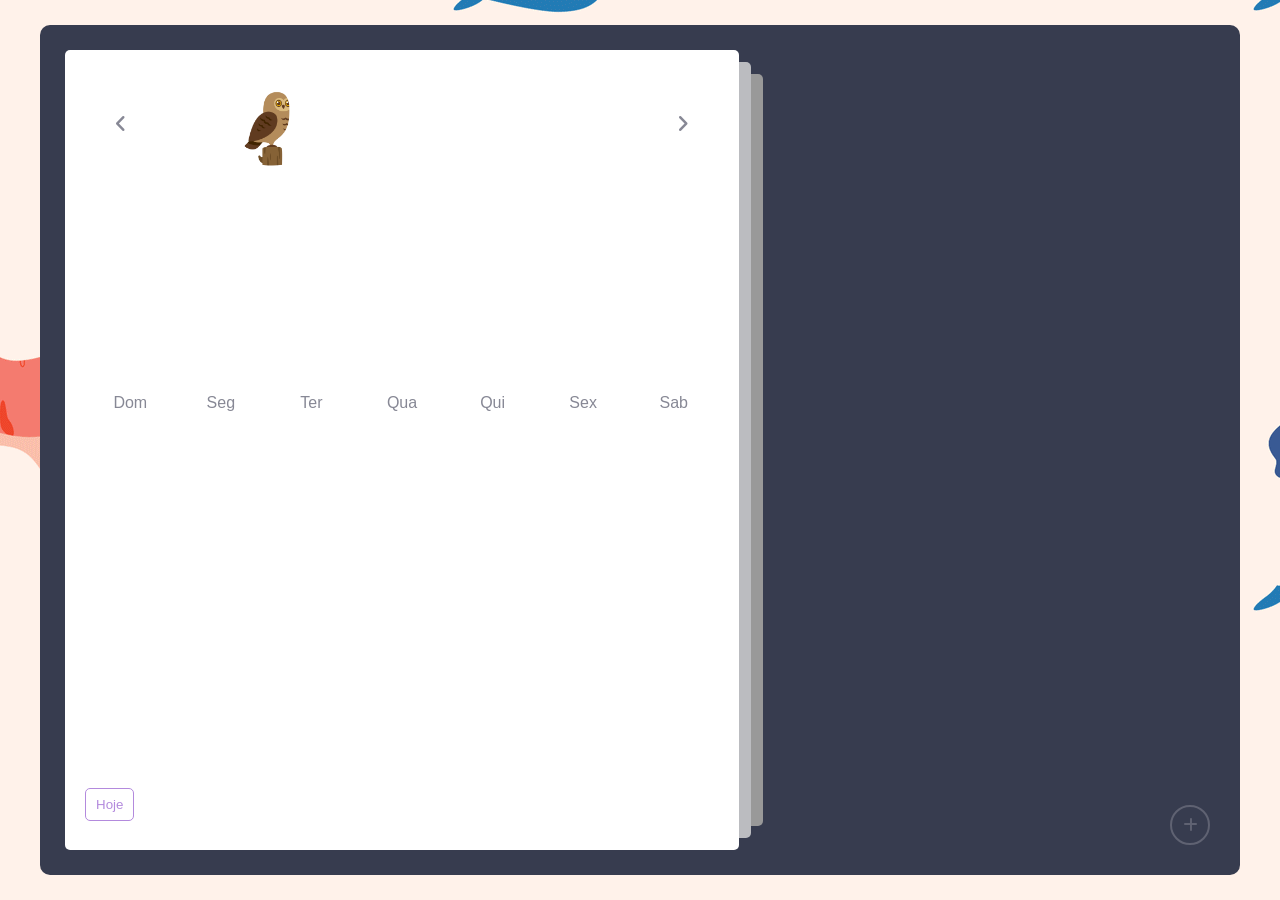
==== index.html @ ad1a047c "projeto 1.0" ====
<!DOCTYPE html>
<html lang="pt-BR">

<head>
    <meta charset="UTF-8">
    <meta name="viewport" content="width=device-width, initial-scale=1.0">
    <link rel="stylesheet" href="style.css">
    <link rel="stylesheet" href="https://cdnjs.cloudflare.com/ajax/libs/font-awesome/6.6.0/css/all.min.css"
        integrity="sha512-Kc323vGBEqzTmouAECnVceyQqyqdsSiqLQISBL29aUW4U/M7pSPA/gEUZQqv1cwx4OnYxTxve5UMg5GT6L4JJg=="
        crossorigin="anonymous" referrerpolicy="no-referrer"
    />
    <link rel="shortcut icon" href="img/favicon.ico.jpg" type="image/x-icon"/>
    <title>Calendar</title>
</head>

<body>

    <div class="container">
        <div class="left">
            <div class="calendar">
                <div class="month">
                    <i class="fa fa-angle-left prev"></i>
                    <div class="date"></div>
                    <i class="fa fa-angle-right next"></i>
                </div>
                <div class="weekdays">
                    <div>dom</div>
                    <div>seg</div>
                    <div>ter</div>
                    <div>qua</div>
                    <div>qui</div>
                    <div>sex</div>
                    <div>sab</div>
                </div>
                <div class="days">

                </div>
                <div class="goto-today">
                    <button class="today-bnt">Hoje</button>
                </div>
            </div>
        </div>
        <div class="right">
            <div class="today-date">
                <div class="event-day"></div>
                <div class="event-date"></div>
            </div>
            <div class="events"></div>
            <div class="add-event-wrapper">
                <div class="add-event-header">
                    <div class="title">Novo Pedido</div>
                    <i class="fas fa-times close"></i>
                </div>
                <div class="add-event-body">
                    <div class="add-event-input">
                        <input type="text" placeholder="Nome da Cliente" class="event-name">
                    </div>
                    <div class="add-event-input">
                        <input type="text" placeholder="Vestido" class="event-description">
                    </div>
                </div>
                <div class="add-event-footer">
                    <button class="add-event-bnt">Salvar</button>
                </div>
            </div>
        </div>
        <button class="add-event">
            <i class="fas fa-plus"></i>
        </button>
        <div class="modal">
            <img src="img/Owl1.gif" alt="this slowpoke moves"  width="250" alt="404 image"/>
        </div>
    </div>
    <script src="script.js"></script>
</body>

</html>
---- style.css ----
:root{
    --primary-clr: #b38add;
}
*{
    margin: 0;
    padding: 0;
    box-sizing: border-box;
    font-family: "Poppins", sans-serif;
}
body{
    min-height: 100vh;
    display: flex;
    align-items: center;
    justify-content: center;
    background-color: #e2e1dc;
    background: url(img/OwlBG.gif) center;
    background-size: auto;
}
.container{
    position: relative;
    width: 1200px;
    min-height: 850px;
    margin: 0 auto;
    padding: 5px;
    color: #fff;
    display: flex;
    border-radius: 10px;
    background-color: #373c4f;
}
.left{
    width: 60%;
    padding: 20px;
}
.calendar{
    position: relative;
    width: 100%;
    height: 100%;
    display: flex;
    flex-direction: column;
    flex-wrap: wrap;
    justify-content: space-between;
    color: #878895;
    border-radius: 5px;
    background-color: #fff;
}
.calendar::before,
.calendar::after{
    content: '';
    position: absolute;
    top:50%;
    left: 100%;
    width: 12px;
    height: 97%;
    border-radius: 0 5px 5px 0;
    background-color: #d3d5d6d7;
    transform: translateY(-50%);
}
.calendar::before{
    height: 94%;
    left: calc(100% + 12px);
    background-color: rgb(153, 153, 153);
}
.calendar .month{
    width: 100%;
    height: 150px;
    display: flex;
    align-items: center;
    justify-content: space-between;
    padding: 0 50px;
    font-size: 1.2rem;
    font-weight: 500;
    text-transform: capitalize;
}
.calendar .month .prev,
.calendar .month .next{
    cursor: pointer;
}
.calendar .month .prev:hover,
.calendar .month .next:hover{
    color: var(--primary-clr);
}
.calendar .weekdays{
    width: 100%;
    height: 100px;
    display: flex;
    align-items: center;
    justify-content: space-between;
    padding: 0 20px;
    font-size: 1rem;
    font-weight: 500;
    text-transform: capitalize;
}
.calendar .weekdays div{
    width: 14.28%;
    height: 100%;
    display: flex;
    align-items: center;
    justify-content: center;
}
.calendar .days{
    width: 100%;
    display: flex;
    flex-wrap: wrap;
    justify-content: space-between;
    padding: 0 20px;
    font-size: 1rem;
    font-weight: 500;
    margin-bottom: 20px;
}
.calendar .days .day{
    width: 14.28%;
    height: 90px;
    display: flex;
    align-items: center;
    justify-content: center;
    cursor: pointer;
    color: var(--primary-clr);
    border: 1px solid #f5f5f5;
}
.calendar .day:not(.prev-date , .next-date):hover{
    color: #fff;
    background-color: var(--primary-clr);
}
.calendar .days .prev-date,
.calendar .days .next-date{
    color: #b3b3b3;
}
.calendar .days .active{
    position: relative;
    font-size: 2rem;
    color: #fff;
    background-color: var(--primary-clr);
}
.calendar .days .active::before{
    content: '';
    position: absolute;
    top: 0;
    left: 0;
    width: 100%;
    height: 100%;
    box-shadow: 0 0 10px var(--primary-clr);
}
.calendar .days .today{
    font-size: 2rem;
}
.calendar .days .event{
    position: relative;
}
.calendar .days .event::after{
    content: '';
    position: absolute;
    bottom: 10%;
    left: 50%;
    width: 75%;
    height: 6px;
    border-radius: 30px;
    transform: translateX(-50%);
    background-color: var(--primary-clr);
}
.calendar .event:hover::after{
    background-color: #fff;
}
.calendar .active.event::after{
    background-color: #fff;
    bottom: 20%;
}
.calendar .active.event{
    padding-bottom: 10px;
}
.calendar .goto-today{
    width: 100%;
    height: 50px;
    display: flex;
    align-items: center;
    justify-content: space-between;
    gap: 5px;
    padding: 0 20px;
    margin-bottom: 20px;
    color: var(--primary-clr);
}
.calendar .goto-today button{
    padding: 8px 10px;  /* mudei aqui de 5px para 8px */
    border: 1px solid var(--primary-clr);
    border-radius: 5px;
    background-color: transparent;
    cursor: pointer;
    color: var(--primary-clr);
}
.calendar .goto-today button:hover{
    color: #fff;
    background-color: var(--primary-clr);
}
.container .right{
    position: relative;
    width: 40%;
    min-height: 100%;
    padding: 20px 0;
}
.right .today-date{
    width: 100%;
    height: 50px;
    display: flex;
    flex-wrap: wrap;
    gap: 10px;
    align-items: center;
    justify-content: space-between;
    padding: 0 40px;
    padding-left: 70px;
    margin-top: 50px;
    margin-bottom: 20px;
    text-transform: capitalize;
}
.today-date .event-day{
    font-size: 2rem;
    font-weight: 500;
}
.today-date .event-date{
    font-size: 1rem;
    font-weight: 400;
    color: #878895;
}
.events{
    width: 100%;
    height: 100%;
    max-height: 600px;
    overflow-x: hidden;
    overflow-y: auto;
    display: flex;
    flex-direction: column;
    padding: 4px;
}
.events .event{
    position: relative;
    width: 95%;
    min-height: 70px;
    display: flex;
    justify-content: center;
    flex-direction: column;
    gap: 5px;
    padding: 0 20px;
    padding-left: 50px;
    color: #fff;
    cursor: pointer;
    background: linear-gradient(90deg, #3f4458, transparent);
}
.events .event:nth-child(even){
    background: transparent;
}
.events .event:hover{
    background: linear-gradient(90deg, var(--primary-clr), transparent);
}
.events .event .title{
    display: flex;
    align-items: center;
    pointer-events: none;
}
.events .event .title .event-title{
    font-size: 1.5rem;
    font-weight: 600;
    margin-left: 20px;
    text-transform: capitalize;
}
.events .event .title i{
    color: var(--primary-clr);
    font-size: 0.5rem;
}
.events .event:hover .title i,
.events .event:hover .event-time{
    color: #fff;
}
.events .event .event-time{
    font-size: 1rem;
    font-weight: 500;
    color: #a4a5b6;
    margin-left: 15px;
    pointer-events: none;
    text-transform: capitalize;
}
.events .event::after{
    content: "✓";
    position: absolute;
    top: 50%;
    right: 0;
    font-size: 3rem;
    display: none;
    align-items: center;
    justify-content: center;
    opacity: 0.3;
    color: var(--primary-clr);
    transform: translateY(-50%);
}
.events .event:hover::after{
    display: flex;
}
.events .no-event{
    width: 100%;
    height: 100%;
    display: flex;
    align-items: center;
    justify-content: center;
    font-size: 1.5rem;
    font-weight: 500;
    color: #878787;
}
.add-event-wrapper{
    position: absolute;
    bottom: 100px;
    left: 50%;
    width: 90%;
    max-height: 0;
    overflow: hidden;
    border-radius: 5px;
    background-color: #fff;
    transform: translateX(-50%);
    transition: max-height 0.5s;
}
.add-event-wrapper.active{
    max-height: 300px;
}
.add-event-header{
    width: 100%;
    height: 50px;
    display: flex;
    align-items: center;
    justify-content: space-between;
    padding: 0 20px;
    color: #373c4f;
    border-bottom: 1px solid #f5f5f5;
}
.add-event-header .close{
    font-size: 1.5rem;
    cursor: pointer;
}
.add-event-header .close:hover{
    color: var(--primary-clr);
}
.add-event-header title{
    font-size: 1.2rem;
    font-weight: 500;
}
.add-event-body{
    width: 100%;
    height: 100%;
    display: flex;
    flex-direction: column;
    gap: 5px;
    padding: 20px;
}
.add-event-body .add-event-input{
    width: 100%;
    height: 40px;
    display: flex;
    align-items: center;
    justify-content: space-between;
    gap: 10px;
}
.add-event-body .add-event-input input{
    width: 100%;
    height: 100%;
    outline: none;
    border: none;
    border-bottom: 1px solid #f5f5f5;
    padding: 0 10px;
    font-size: 1rem;
    font-weight: 400;
    color: #373c4f;
}
.add-event-body .add-event-input input::placeholder{
    color: #a5a5a5;
}
.add-event-body .add-event-input input:focus{
    border-color: var(--primary-clr);
}
.add-event-body .add-event-input input:focus::placeholder{
    color: var(--primary-clr);
}
.add-event-footer{
    display: flex;
    align-items: center;
    justify-content: center;
    padding: 20px;
}
.add-event-bnt{
    height: 40px;
    font-size: 1rem;
    font-weight: 500;
    outline: none;
    border: none;
    color: #fff;
    background-color: var(--primary-clr);
    border-radius: 5px;
    cursor: pointer;
    padding: 5px 10px;
    border: 1px solid var(--primary-clr);
}
.add-event-bnt:hover{
    color: var(--primary-clr);
    background-color: transparent;
}
.add-event{
    position: absolute;
    bottom: 30px;
    right: 30px;
    width: 40px;
    height: 40px;
    display: flex;
    align-items: center;
    justify-content: center;
    font-size: 1rem;
    color: #878895;
    border: 2px solid #878895;
    opacity: 0.5;
    border-radius: 50%;
    background-color: transparent;
    cursor: pointer;
}
.add-event:hover{
    opacity: 1;
}
.add-event i{
    pointer-events: none;
}
/* ------------------modal----------------------- */
.modal{
    height: auto;
    width: 7rem;
    position: absolute;
    top: 7%;
    left: 15%;
}

.modal img{
    width: 100%;
    height: 100%;
}

/* ------------------modal----------------------- */

@media screen and (max-width: 1000px) {
    body {
      align-items: flex-start;
      justify-content: flex-start;
    }
    .container {
      min-height: 100vh;
      flex-direction: column;
      border-radius: 0;
    }
    .container .left {
      width: 100%;
      height: 100%;
      padding: 20px 0;
    }
    .container .right {
      width: 100%;
      height: 100%;
      padding: 20px 0;
    }
    .calendar::before,
    .calendar::after {
      top: 100%;
      left: 50%;
      width: 97%;
      height: 12px;
      border-radius: 0 0 5px 5px;
      transform: translateX(-50%);
    }
    .calendar::before {
      width: 94%;
      top: calc(100% + 12px);
    }
    .events {
      padding-bottom: 340px;
    }
    .add-event-wrapper {
      bottom: 100px;
    }
  }
  @media screen and (max-width: 500px) {
    .calendar .month {
      height: 75px;
    }
    .calendar .weekdays {
      height: 50px;
    }
    .calendar .days .day {
      height: 40px;
      font-size: 0.8rem;
    }
    .calendar .days .day.active,
    .calendar .days .day.today {
      font-size: 1rem;
    }
    .right .today-date {
      padding: 20px;
    }
  }
  
  .credits {
    position: absolute;
    bottom: 0;
    left: 0;
    right: 0;
    text-align: center;
    padding: 10px;
    font-size: 12px;
    color: #fff;
    background-color: #b38add;
  }
  .credits a {
    color: #fff;
    text-decoration: none;
    font-weight: 600;
  }
  .credits a:hover {
    text-decoration: underline;
  }
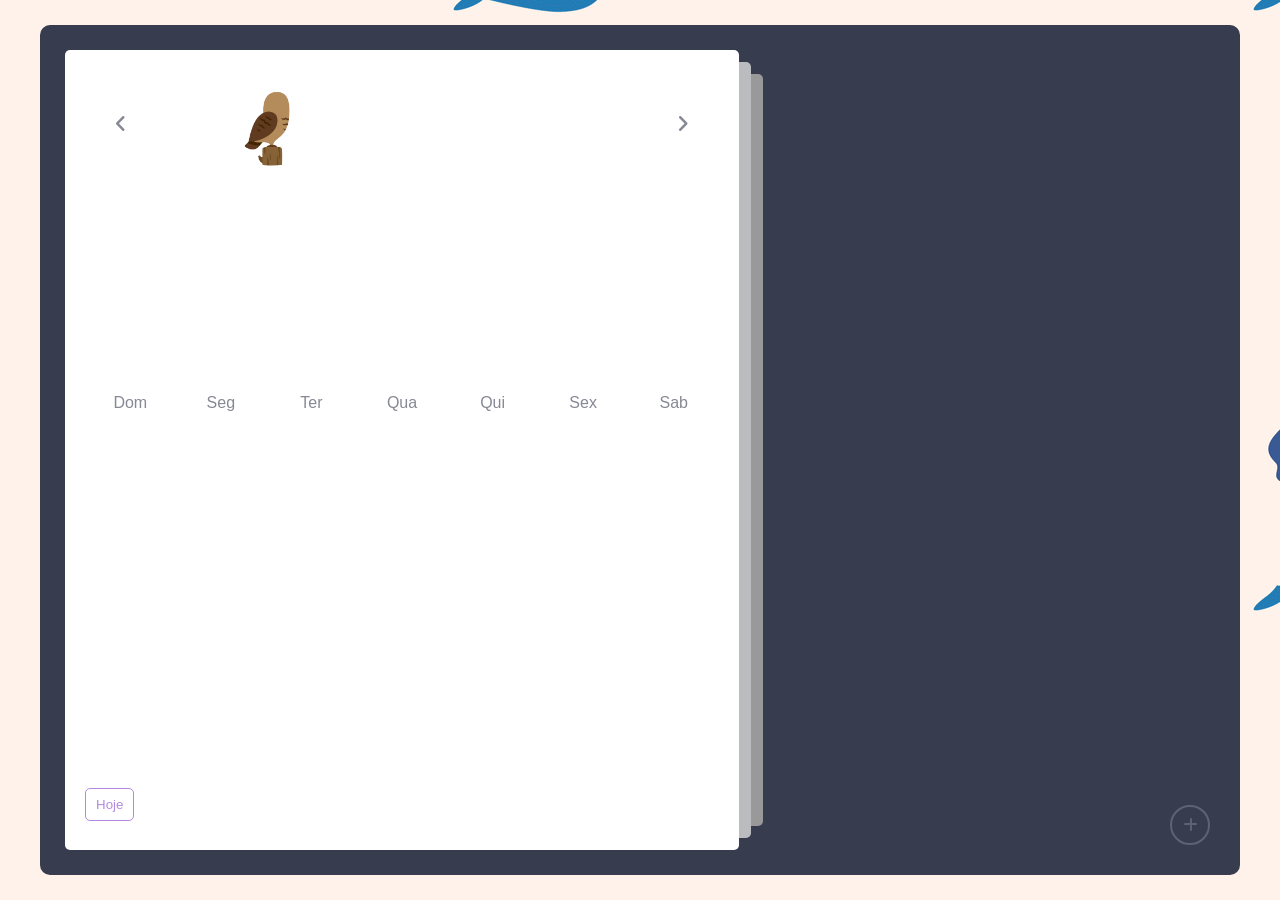
==== commit dd1eca6f: "fix" ====
--- a/index.html
+++ b/index.html
@@ -71,7 +71,7 @@
             <img src="img/Owl1.gif" alt="this slowpoke moves"  width="250" alt="404 image"/>
         </div>
     </div>
-    <script src="script.js"></script>
+    <script src="index.js"></script>
 </body>
 
 </html>
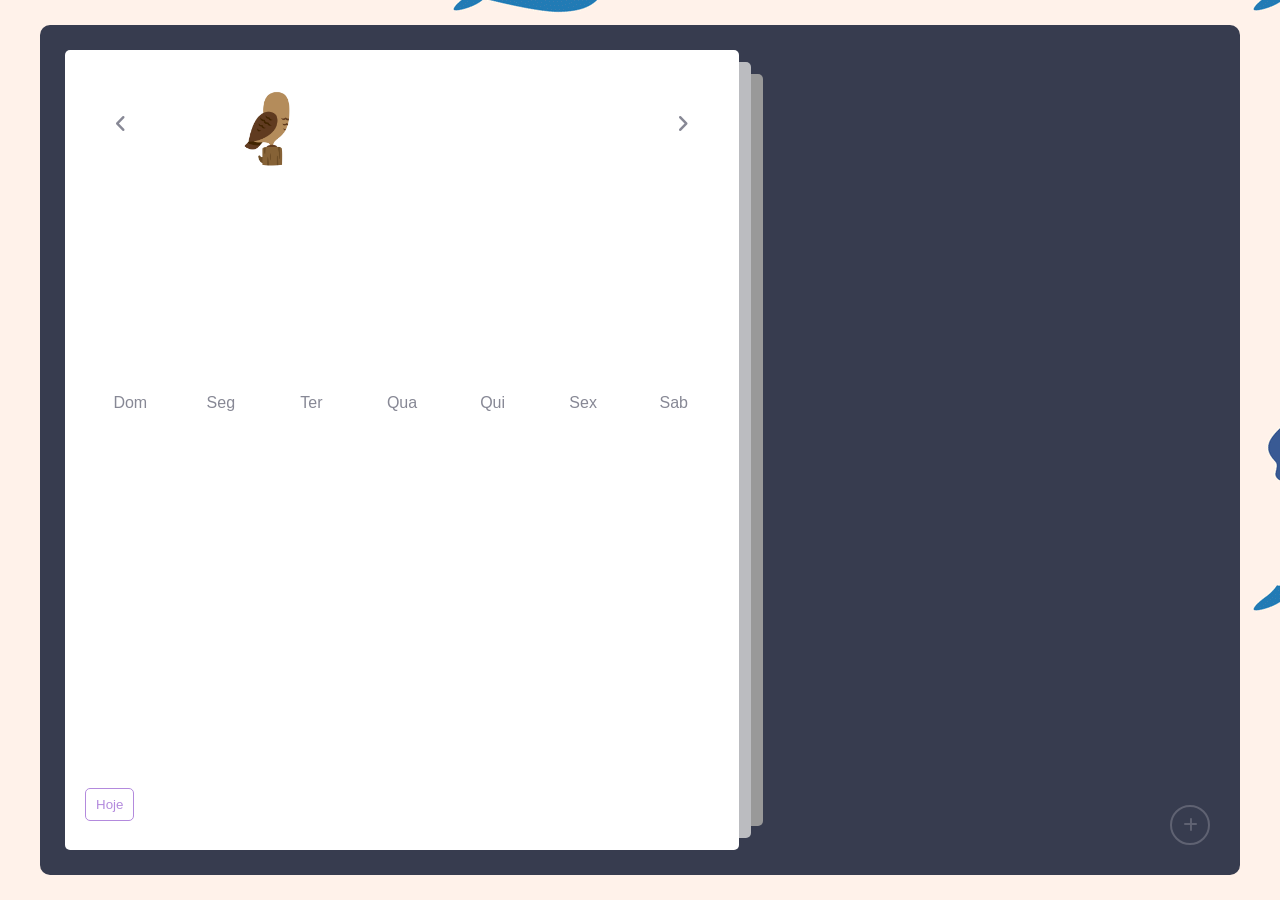
==== commit 213040d5: "fix" ====
--- a/index.html
+++ b/index.html
@@ -71,7 +71,7 @@
             <img src="img/Owl1.gif" alt="this slowpoke moves"  width="250" alt="404 image"/>
         </div>
     </div>
-    <script src="index.js"></script>
+    <script src="script.js"></script>
 </body>
 
 </html>
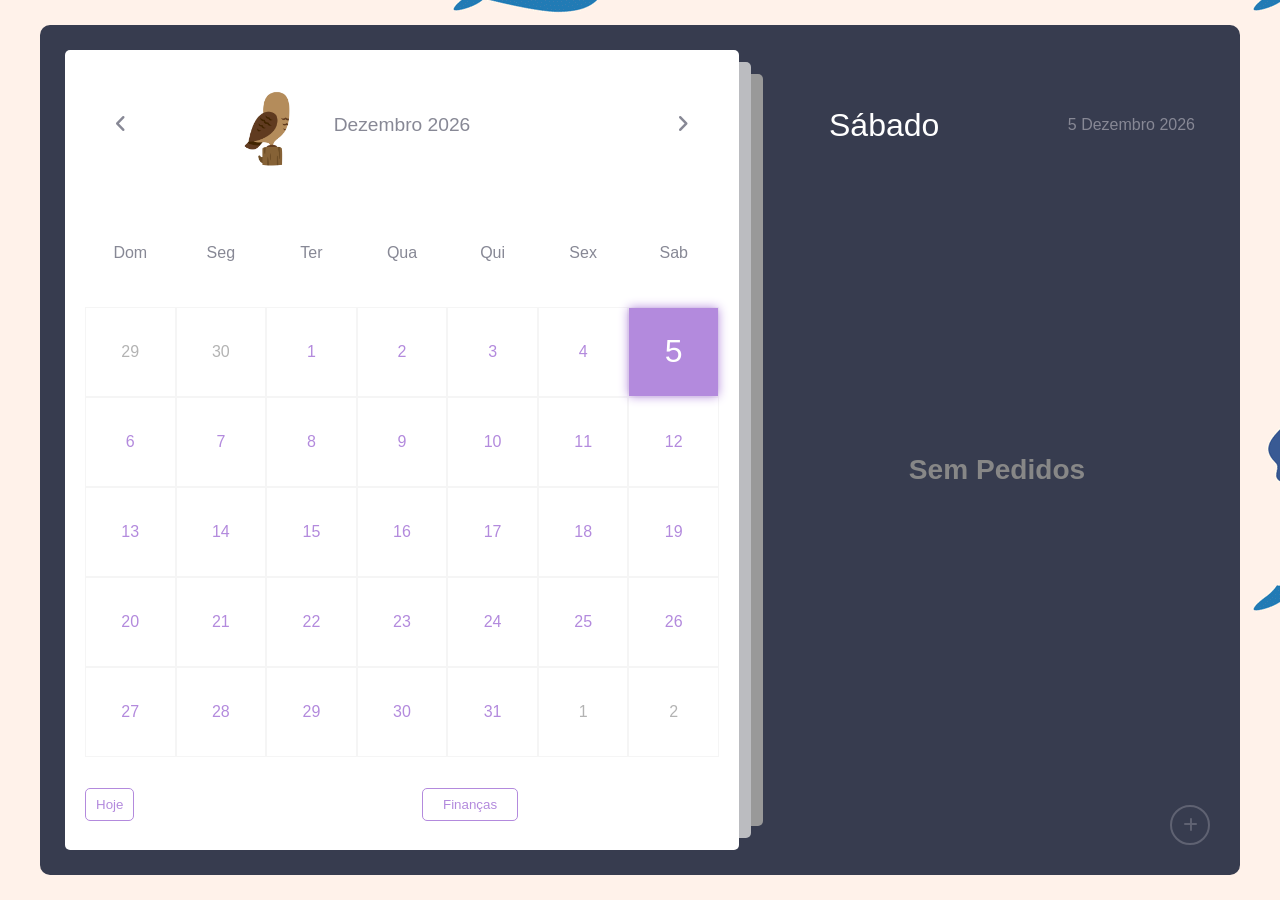
==== commit cf33d0e6: "add: page finance" ====
--- a/index.html
+++ b/index.html
@@ -35,8 +35,13 @@
                 <div class="days">
 
                 </div>
-                <div class="goto-today">
-                    <button class="today-bnt">Hoje</button>
+                <div class="btn-div">
+                    <div class="goto-today">
+                        <button class="today-bnt">Hoje</button>
+                    </div>
+                    <div class="goto-today">
+                        <button><a href="finance.html">Finanças</a></button>
+                    </div>
                 </div>
             </div>
         </div>
--- a/style.css
+++ b/style.css
@@ -435,6 +435,24 @@
 }
 
 /* ------------------modal----------------------- */
+.btn-div{
+    width: 100%;
+    display: flex;
+    justify-content: space-evenly;
+    flex-wrap: nowrap;
+    align-items: center;
+}
+a{
+    text-decoration: none;
+    padding: 8px 10px;
+    color: var(--primary-clr);
+}
+button:hover, a:hover{
+    color: #fff;
+    background-color: var(--primary-clr);
+}
+
+
 
 @media screen and (max-width: 1000px) {
     body {
